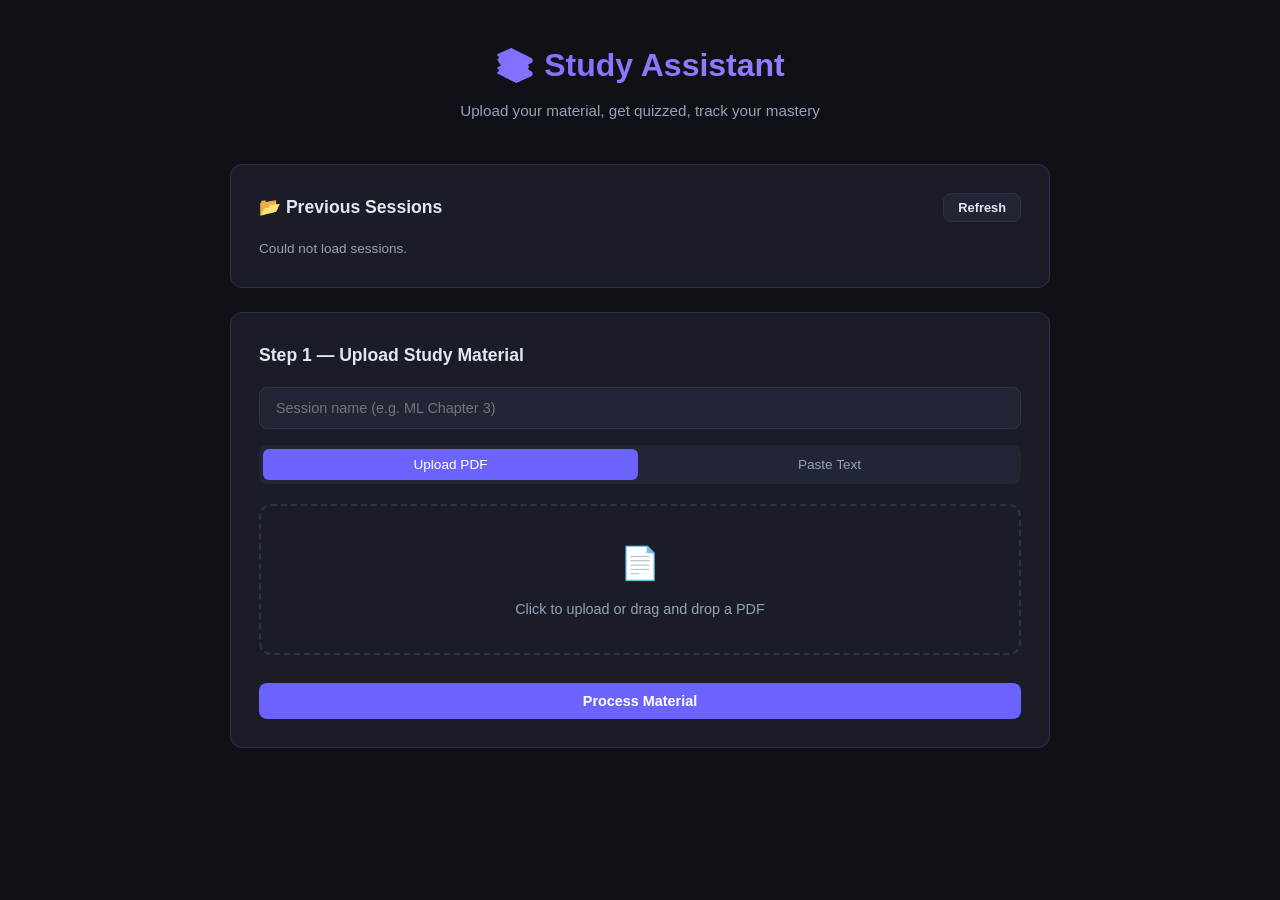
==== frontend/index.html @ 813dcd8d "Initial commit — adaptive study assistant with RAG pipeline" ====
<!DOCTYPE html>
<html lang="en">
<head>
    <meta charset="UTF-8">
    <meta name="viewport" content="width=device-width, initial-scale=1.0">
    <title>Study Assistant</title>
    <link rel="stylesheet" href="style.css">
</head>
<body>
<div class="container">

    <!-- Header -->
    <div class="header">
        <h1>📚 Study Assistant</h1>
        <p>Upload your material, get quizzed, track your mastery</p>
    </div>

    <!-- Error Alert -->
    <div id="error-alert" class="alert alert-error hidden"></div>

    <!-- ── Session History ── -->
<div class="card" id="history-card">
    <div class="flex-row" style="justify-content:space-between;margin-bottom:16px;">
        <h2 style="margin-bottom:0;">📂 Previous Sessions</h2>
        <button class="btn btn-secondary" onclick="loadHistory()" style="padding:6px 14px;font-size:0.8rem;">Refresh</button>
    </div>
    <div id="history-list">
        <p class="text-muted">Loading your sessions...</p>
    </div>
</div>

<!-- ── STEP 1: Upload ── -->
    <div id="upload-section" class="card">
        <h2>Step 1 — Upload Study Material</h2>

        <input type="text" id="session-name" placeholder="Session name (e.g. ML Chapter 3)" style="margin-bottom:16px;">

        <!-- Tabs -->
        <div class="tabs">
            <button class="tab active" onclick="switchTab('pdf')">Upload PDF</button>
            <button class="tab" onclick="switchTab('text')">Paste Text</button>
        </div>

        <!-- PDF Tab -->
        <div id="tab-pdf">
            <div class="file-drop" id="file-drop" onclick="document.getElementById('file-input').click()">
                <div class="icon">📄</div>
                <p id="file-label">Click to upload or drag and drop a PDF</p>
            </div>
            <input type="file" id="file-input" accept=".pdf" class="hidden">
        </div>

        <!-- Text Tab -->
        <div id="tab-text" class="hidden">
            <textarea id="paste-text" rows="8" placeholder="Paste your study notes or textbook content here..."></textarea>
        </div>

        <button class="btn btn-primary btn-full mt-12" id="upload-btn" onclick="handleUpload()">
            Process Material
        </button>
    </div>

    <!-- ── STEP 2: Topics + Actions ── -->
    <div id="result-section" class="hidden">

        <!-- Topics Found -->
        <div class="card">
            <h2> Material Processed</h2>
            <p class="text-muted">Topics extracted from your material:</p>
            <div class="topic-tags" id="topic-tags"></div>
            <hr class="divider">
            <div class="flex-row">
                <button class="btn btn-primary" onclick="goToQuiz()">
                    🧠 Start Quiz
                </button>
                <button class="btn btn-secondary" onclick="loadSummary()">
                    📋 View Summary
                </button>
            </div>
        </div>

        <!-- Summary -->
        <div id="summary-card" class="card hidden">
            <h2>📋 Summary</h2>
            <div id="summary-loading" class="text-muted">Generating summary <span class="spinner"></span></div>
            <ul class="summary-list" id="summary-list"></ul>
        </div>

        <!-- Q&A -->
        <div class="card">
            <h2>💬 Ask a Question</h2>
            <div class="chat-messages" id="chat-messages">
                <div class="message assistant">
                    Hi! Ask me anything about your study material.
                </div>
            </div>
            <div class="chat-input-row">
                <textarea id="chat-input" placeholder="Type your question..." onkeydown="handleChatKey(event)"></textarea>
                <button class="btn btn-primary" onclick="sendQuestion()">Send</button>
            </div>
        </div>

    </div>

</div>

<script>
    const API = 'http://127.0.0.1:5000';
let currentSessionId = null;
let currentTab = 'pdf';
let summaryLoaded = false;

// Generate or retrieve persistent user ID
function getUserId() {
    let uid = localStorage.getItem('study_user_id');
    if (!uid) {
        uid = 'user_' + Math.random().toString(36).substring(2, 15);
        localStorage.setItem('study_user_id', uid);
    }
    return uid;
}
const USER_ID = getUserId();

   // ── Session History ──

async function loadHistory() {
    const container = document.getElementById('history-list');
    try {
        const res = await fetch(`${API}/sessions?user_id=${USER_ID}`);
        const data = await res.json();

        if (!data.sessions || data.sessions.length === 0) {
            container.innerHTML = '<p class="text-muted">No previous sessions yet. Upload material to get started.</p>';
            return;
        }

        container.innerHTML = '';
        data.sessions.forEach(session => {
            const date = new Date(session.created_at).toLocaleDateString('en-IN', {
                day: 'numeric', month: 'short', year: 'numeric'
            });
            const div = document.createElement('div');
            div.style.cssText = 'display:flex;justify-content:space-between;align-items:center;padding:12px 16px;background:var(--surface2);border:1px solid var(--border);border-radius:8px;margin-bottom:8px;';
            div.innerHTML = `
                <div>
                    <p style="font-size:0.9rem;font-weight:600;">${session.name}</p>
                    <p class="text-muted" style="font-size:0.78rem;margin-top:2px;">${date}</p>
                </div>
                <button class="btn btn-secondary" style="padding:6px 14px;font-size:0.8rem;"
                    onclick="resumeSession(${session.id}, '${session.name}')">
                    Resume →
                </button>
            `;
            container.appendChild(div);
        });

    } catch (err) {
        container.innerHTML = '<p class="text-muted">Could not load sessions.</p>';
    }
}

async function resumeSession(sessionId, sessionName) {
    currentSessionId = sessionId;
    document.getElementById('session-name').value = sessionName;

    // Show loading state on the button
    const buttons = document.querySelectorAll(`button[onclick*="resumeSession(${sessionId}"]`);

    try {
        // Step 1 — restore FAISS index from SQLite chunks
        const restoreRes = await fetch(`${API}/restore/${sessionId}`, { method: 'POST' });
        const restoreData = await restoreRes.json();

        if (!restoreRes.ok) throw new Error(restoreData.error || 'Restore failed');

        // Step 2 — load topics from dashboard
        const dashRes = await fetch(`${API}/dashboard/${sessionId}`);
        const dashData = await dashRes.json();

        if (!dashRes.ok) throw new Error(dashData.error);

        // Show topics
        const tagContainer = document.getElementById('topic-tags');
        tagContainer.innerHTML = '';
        dashData.topics.forEach(topic => {
            const tag = document.createElement('span');
            tag.className = 'tag';
            tag.textContent = topic.topic_name;
            tagContainer.appendChild(tag);
        });

        // Remove old warning if present
        const oldWarning = document.getElementById('resume-warning');
        if (oldWarning) oldWarning.remove();

        // Show success message
        const div = document.createElement('div');
        div.className = 'alert alert-success';
        div.style.marginBottom = '16px';
        div.textContent = `✅ Session restored — ${restoreData.num_chunks || 'all'} chunks reloaded. Quiz and Q&A are ready.`;
        document.getElementById('result-section').prepend(div);
        setTimeout(() => div.remove(), 4000);

        document.getElementById('result-section').classList.remove('hidden');
        document.getElementById('result-section').scrollIntoView({ behavior: 'smooth' });

    } catch (err) {
        showError('Could not restore session: ' + err.message);
    }
}

function showResumeWarning() {
    const existing = document.getElementById('resume-warning');
    if (existing) return;
    const div = document.createElement('div');
    div.id = 'resume-warning';
    div.className = 'alert';
    div.style.cssText = 'background:rgba(234,179,8,0.1);border:1px solid rgba(234,179,8,0.3);color:#fde047;margin-bottom:16px;';
    div.textContent = '⚠️ To use Quiz and Q&A, please re-upload your PDF — your mastery scores are saved and will continue from where you left off.';
    document.getElementById('result-section').prepend(div);
}

// Auto-load history on page open
window.addEventListener('load', loadHistory);

// ── Tab Switching ──

    function switchTab(tab) {
        currentTab = tab;
        document.querySelectorAll('.tab').forEach((t, i) => {
            t.classList.toggle('active', (i === 0 && tab === 'pdf') || (i === 1 && tab === 'text'));
        });
        document.getElementById('tab-pdf').classList.toggle('hidden', tab !== 'pdf');
        document.getElementById('tab-text').classList.toggle('hidden', tab !== 'text');
    }

    // ── File Drop ──

    const fileInput = document.getElementById('file-input');
    const fileDrop = document.getElementById('file-drop');
    const fileLabel = document.getElementById('file-label');

    fileInput.addEventListener('change', () => {
        if (fileInput.files[0]) {
            fileLabel.textContent = `✅ ${fileInput.files[0].name}`;
        }
    });

    fileDrop.addEventListener('dragover', (e) => {
        e.preventDefault();
        fileDrop.classList.add('dragover');
    });

    fileDrop.addEventListener('dragleave', () => fileDrop.classList.remove('dragover'));

    fileDrop.addEventListener('drop', (e) => {
        e.preventDefault();
        fileDrop.classList.remove('dragover');
        const file = e.dataTransfer.files[0];
        if (file && file.name.endsWith('.pdf')) {
            fileInput.files = e.dataTransfer.files;
            fileLabel.textContent = `${file.name}`;
        } else {
            showError('Only PDF files are supported.');
        }
    });

    // ── Upload Handler ──

    async function handleUpload() {
        hideError();

        const sessionName = document.getElementById('session-name').value.trim() || 'Untitled Session';
        const btn = document.getElementById('upload-btn');

        // Validate input
        if (currentTab === 'pdf' && !fileInput.files[0]) {
            showError('Please select a PDF file first.');
            return;
        }
        if (currentTab === 'text' && !document.getElementById('paste-text').value.trim()) {
            showError('Please paste some text first.');
            return;
        }

        // Loading state
        btn.disabled = true;
        btn.innerHTML = '<span class="spinner"></span> Processing...';

        try {
            const formData = new FormData();
            formData.append('session_name', sessionName);
            formData.append('user_id', USER_ID);

            if (currentTab === 'pdf') {
                formData.append('file', fileInput.files[0]);
            } else {
                formData.append('text', document.getElementById('paste-text').value.trim());
            }

            const res = await fetch(`${API}/upload`, { method: 'POST', body: formData });
            const data = await res.json();

            if (!res.ok) throw new Error(data.error || 'Upload failed');

            currentSessionId = data.session_id;

            // Show topics
            const tagContainer = document.getElementById('topic-tags');
            tagContainer.innerHTML = '';
            data.topics.forEach(topic => {
                const tag = document.createElement('span');
                tag.className = 'tag';
                tag.textContent = topic;
                tagContainer.appendChild(tag);
            });

            // Show result section
            document.getElementById('result-section').classList.remove('hidden');
            document.getElementById('result-section').scrollIntoView({ behavior: 'smooth' });

        } catch (err) {
            showError(err.message);
        } finally {
            btn.disabled = false;
            btn.innerHTML = 'Process Material';
        }
    }

    // ── Summary ──

    async function loadSummary() {
        const card = document.getElementById('summary-card');
        card.classList.remove('hidden');

        if (summaryLoaded) {
            card.scrollIntoView({ behavior: 'smooth' });
            return;
        }

        document.getElementById('summary-loading').classList.remove('hidden');
        document.getElementById('summary-list').innerHTML = '';

        try {
            const res = await fetch(`${API}/summary/${currentSessionId}`);
            const data = await res.json();

            if (!res.ok) throw new Error(data.error);

            const list = document.getElementById('summary-list');
            data.summary.forEach(point => {
                const li = document.createElement('li');
                li.textContent = point;
                list.appendChild(li);
            });

            summaryLoaded = true;
        } catch (err) {
            showError(err.message);
        } finally {
            document.getElementById('summary-loading').classList.add('hidden');
            card.scrollIntoView({ behavior: 'smooth' });
        }
    }

    // ── Q&A ──

    async function sendQuestion() {
        const input = document.getElementById('chat-input');
        const question = input.value.trim();
        if (!question || !currentSessionId) return;

        input.value = '';
        appendMessage('user', question);
        const loadingMsg = appendMessage('assistant', '<span class="spinner"></span> Thinking...');

        try {
            const res = await fetch(`${API}/ask`, {
                method: 'POST',
                headers: { 'Content-Type': 'application/json' },
                body: JSON.stringify({ session_id: currentSessionId, question })
            });
            const data = await res.json();
            if (!res.ok) throw new Error(data.error);
            loadingMsg.innerHTML = data.answer;
        } catch (err) {
            loadingMsg.innerHTML = `❌ ${err.message}`;
        }
    }

    function handleChatKey(e) {
        if (e.key === 'Enter' && !e.shiftKey) {
            e.preventDefault();
            sendQuestion();
        }
    }

    function appendMessage(role, html) {
        const container = document.getElementById('chat-messages');
        const msg = document.createElement('div');
        msg.className = `message ${role}`;
        msg.innerHTML = html;
        container.appendChild(msg);
        container.scrollTop = container.scrollHeight;
        return msg;
    }

    // ── Navigate to Quiz ──

    function goToQuiz() {
        if (!currentSessionId) return;
        window.location.href = `quiz.html?session=${currentSessionId}`;
    }

    // ── Utilities ──

    function showError(msg) {
        const el = document.getElementById('error-alert');
        el.textContent = msg;
        el.classList.remove('hidden');
    }

    function hideError() {
        document.getElementById('error-alert').classList.add('hidden');
    }
</script>
</body>
</html>
---- frontend/style.css ----
* {
    margin: 0;
    padding: 0;
    box-sizing: border-box;
}

:root {
    --bg: #0f1117;
    --surface: #1a1d27;
    --surface2: #222536;
    --border: #2e3148;
    --accent: #6c63ff;
    --accent-hover: #5a52d5;
    --green: #22c55e;
    --yellow: #eab308;
    --red: #ef4444;
    --text: #e2e8f0;
    --text-muted: #94a3b8;
    --radius: 12px;
}

body {
    background: var(--bg);
    color: var(--text);
    font-family: 'Inter', -apple-system, BlinkMacSystemFont, sans-serif;
    min-height: 100vh;
    line-height: 1.6;
}

/* ── Layout ── */
.container {
    max-width: 860px;
    margin: 0 auto;
    padding: 40px 20px;
}

.header {
    text-align: center;
    margin-bottom: 40px;
}

.header h1 {
    font-size: 2rem;
    font-weight: 700;
    background: linear-gradient(135deg, #6c63ff, #a78bfa);
-webkit-background-clip: text;
background-clip: text;
-webkit-text-fill-color: transparent;
    margin-bottom: 8px;
}

.header p {
    color: var(--text-muted);
    font-size: 0.95rem;
}

/* ── Cards ── */
.card {
    background: var(--surface);
    border: 1px solid var(--border);
    border-radius: var(--radius);
    padding: 28px;
    margin-bottom: 24px;
}

.card h2 {
    font-size: 1.1rem;
    font-weight: 600;
    margin-bottom: 18px;
    color: var(--text);
}

/* ── Buttons ── */
.btn {
    display: inline-flex;
    align-items: center;
    gap: 8px;
    padding: 10px 22px;
    border-radius: 8px;
    border: none;
    font-size: 0.9rem;
    font-weight: 600;
    cursor: pointer;
    transition: all 0.2s;
}

.btn-primary {
    background: var(--accent);
    color: white;
}

.btn-primary:hover {
    background: var(--accent-hover);
    transform: translateY(-1px);
}

.btn-primary:disabled {
    opacity: 0.5;
    cursor: not-allowed;
    transform: none;
}

.btn-secondary {
    background: var(--surface2);
    color: var(--text);
    border: 1px solid var(--border);
}

.btn-secondary:hover {
    border-color: var(--accent);
    color: var(--accent);
}

.btn-full {
    width: 100%;
    justify-content: center;
}

/* ── Inputs ── */
textarea, input[type="text"] {
    width: 100%;
    background: var(--surface2);
    border: 1px solid var(--border);
    border-radius: 8px;
    color: var(--text);
    font-size: 0.9rem;
    padding: 12px 16px;
    resize: vertical;
    outline: none;
    transition: border-color 0.2s;
    font-family: inherit;
}

textarea:focus, input[type="text"]:focus {
    border-color: var(--accent);
}

.file-drop {
    border: 2px dashed var(--border);
    border-radius: var(--radius);
    padding: 32px;
    text-align: center;
    cursor: pointer;
    transition: all 0.2s;
    margin-bottom: 16px;
}

.file-drop:hover, .file-drop.dragover {
    border-color: var(--accent);
    background: rgba(108, 99, 255, 0.05);
}

.file-drop p {
    color: var(--text-muted);
    font-size: 0.9rem;
    margin-top: 8px;
}

.file-drop .icon {
    font-size: 2rem;
}

/* ── Tabs ── */
.tabs {
    display: flex;
    gap: 4px;
    background: var(--surface2);
    border-radius: 8px;
    padding: 4px;
    margin-bottom: 20px;
}

.tab {
    flex: 1;
    padding: 8px;
    text-align: center;
    border-radius: 6px;
    cursor: pointer;
    font-size: 0.85rem;
    font-weight: 500;
    color: var(--text-muted);
    transition: all 0.2s;
    border: none;
    background: none;
}

.tab.active {
    background: var(--accent);
    color: white;
}

/* ── Topic Tags ── */
.topic-tags {
    display: flex;
    flex-wrap: wrap;
    gap: 8px;
    margin-top: 12px;
}

.tag {
    background: var(--surface2);
    border: 1px solid var(--border);
    border-radius: 20px;
    padding: 4px 14px;
    font-size: 0.8rem;
    color: var(--text-muted);
}

/* ── Mastery Bars ── */
.topic-row {
    margin-bottom: 16px;
}

.topic-row .label {
    display: flex;
    justify-content: space-between;
    font-size: 0.85rem;
    margin-bottom: 6px;
}

.topic-row .label span:last-child {
    color: var(--text-muted);
}

.progress-bar {
    height: 8px;
    background: var(--surface2);
    border-radius: 4px;
    overflow: hidden;
}

.progress-fill {
    height: 100%;
    border-radius: 4px;
    transition: width 0.6s ease;
}

.fill-green { background: var(--green); }
.fill-yellow { background: var(--yellow); }
.fill-red { background: var(--red); }

/* ── Summary ── */
.summary-list {
    list-style: none;
    display: flex;
    flex-direction: column;
    gap: 10px;
}

.summary-list li {
    display: flex;
    gap: 10px;
    font-size: 0.9rem;
    line-height: 1.5;
}

.summary-list li::before {
    content: '→';
    color: var(--accent);
    flex-shrink: 0;
    margin-top: 1px;
}

/* ── Chat ── */
.chat-messages {
    display: flex;
    flex-direction: column;
    gap: 12px;
    max-height: 320px;
    overflow-y: auto;
    margin-bottom: 16px;
    padding-right: 4px;
}

.message {
    padding: 12px 16px;
    border-radius: 10px;
    font-size: 0.88rem;
    line-height: 1.6;
    max-width: 85%;
}

.message.user {
    background: var(--accent);
    color: white;
    align-self: flex-end;
}

.message.assistant {
    background: var(--surface2);
    border: 1px solid var(--border);
    align-self: flex-start;
}

.chat-input-row {
    display: flex;
    gap: 10px;
}

.chat-input-row textarea {
    flex: 1;
    resize: none;
    height: 44px;
    padding: 10px 14px;
}

/* ── Spinner ── */
.spinner {
    display: inline-block;
    width: 16px;
    height: 16px;
    border: 2px solid rgba(255,255,255,0.3);
    border-top-color: white;
    border-radius: 50%;
    animation: spin 0.7s linear infinite;
}

@keyframes spin {
    to { transform: rotate(360deg); }
}

/* ── Alerts ── */
.alert {
    padding: 12px 16px;
    border-radius: 8px;
    font-size: 0.88rem;
    margin-bottom: 16px;
}

.alert-error {
    background: rgba(239, 68, 68, 0.1);
    border: 1px solid rgba(239, 68, 68, 0.3);
    color: #fca5a5;
}

.alert-success {
    background: rgba(34, 197, 94, 0.1);
    border: 1px solid rgba(34, 197, 94, 0.3);
    color: #86efac;
}

/* ── Utility ── */
.hidden { display: none !important; }
.mt-12 { margin-top: 12px; }
.mt-20 { margin-top: 20px; }
.text-muted { color: var(--text-muted); font-size: 0.85rem; }
.flex-row { display: flex; gap: 12px; align-items: center; }
.divider { border: none; border-top: 1px solid var(--border); margin: 20px 0; }
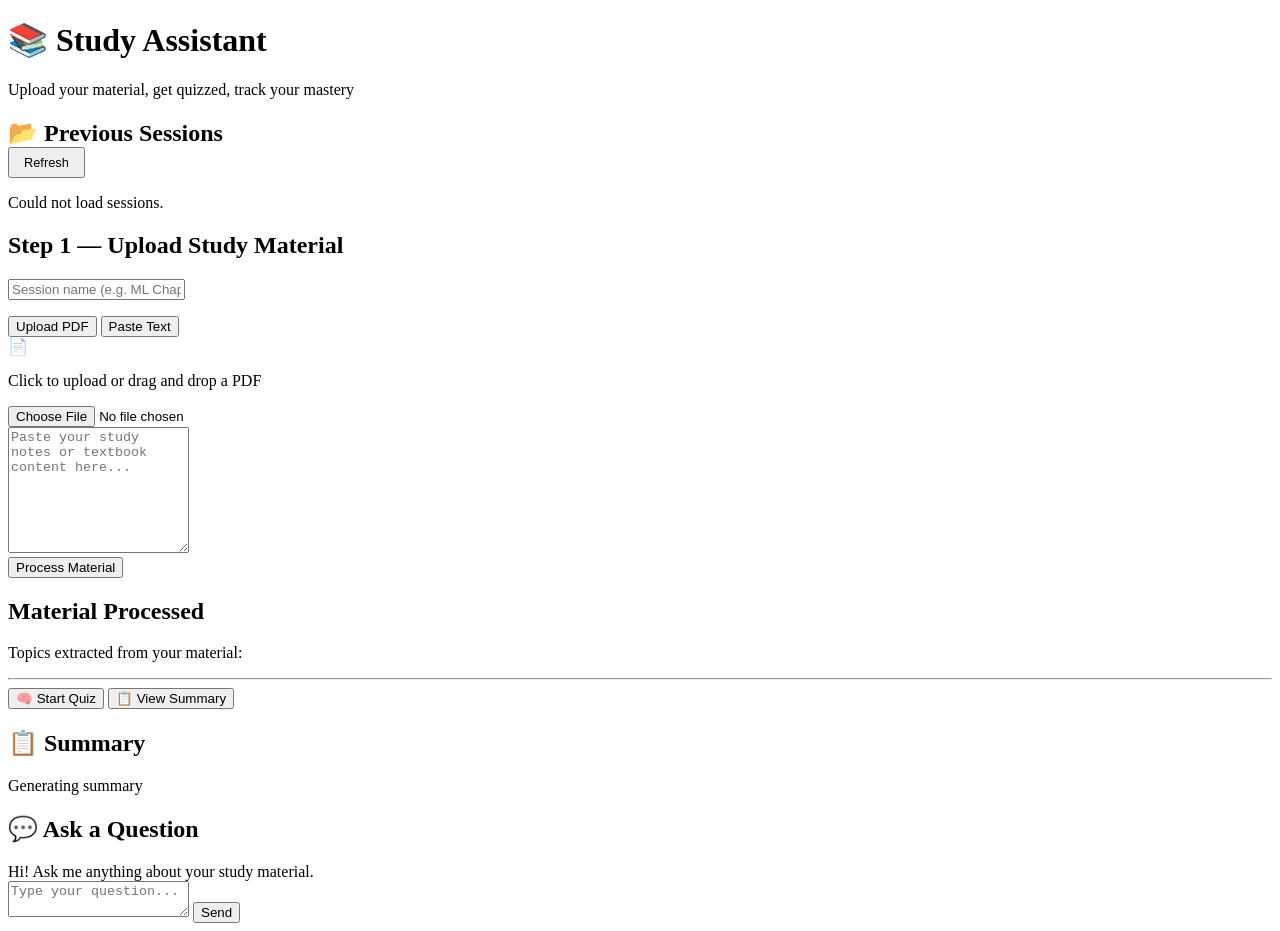
==== commit 88a00c59: "Serve frontend from Flask for deployment" ====
--- a/frontend/index.html
+++ b/frontend/index.html
@@ -4,7 +4,7 @@
     <meta charset="UTF-8">
     <meta name="viewport" content="width=device-width, initial-scale=1.0">
     <title>Study Assistant</title>
-    <link rel="stylesheet" href="style.css">
+   <link rel="stylesheet" href="/static/style.css">
 </head>
 <body>
 <div class="container">
@@ -105,7 +105,7 @@
 </div>
 
 <script>
-    const API = 'http://127.0.0.1:5000';
+    const API = window.location.origin;
 let currentSessionId = null;
 let currentTab = 'pdf';
 let summaryLoaded = false;
@@ -408,9 +408,9 @@
     // ── Navigate to Quiz ──
 
     function goToQuiz() {
-        if (!currentSessionId) return;
-        window.location.href = `quiz.html?session=${currentSessionId}`;
-    }
+    if (!currentSessionId) return;
+    window.location.href = `/quiz?session=${currentSessionId}`;
+}
 
     // ── Utilities ──
 
